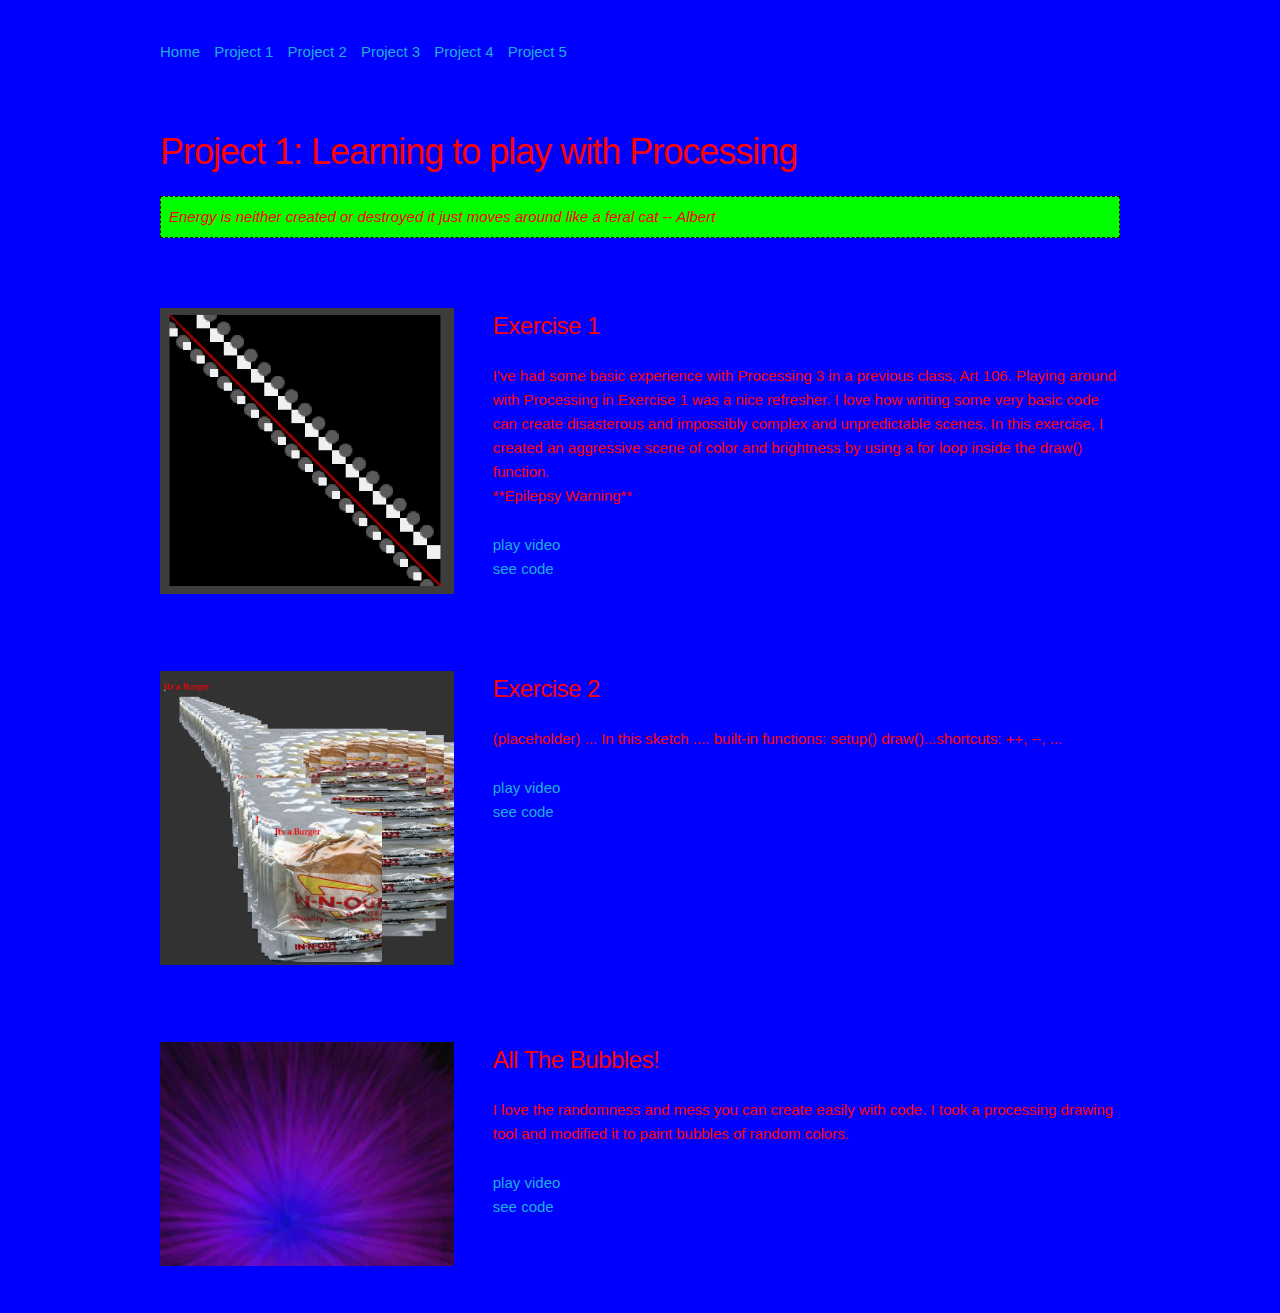
==== p1.html @ 820e3319 "Upload template" ====
<!DOCTYPE html>
<html lang="en">
<head>

  <!-- Basic Page Needs –––––––––––––––––––––––––––––––––––––––––– -->
  <meta charset="utf-8">
  <title>Art 101</title>
  <meta name="description" content="">
  <meta name="author" content="">

  <!-- Mobile Specific Metas ––––––––––––––––––––––––––––––––––––– -->
  <meta name="viewport" content="width=device-width, initial-scale=1">

  <!-- FONT ––––––––––––––––––––––––––––––––––––––––------–––––––– -->
  <link href="//fonts.googleapis.com/css?family=Raleway:400,300,600" rel="stylesheet" type="text/css">

  <!-- CSS & JS –––––––––––––––––––––––––––––––––––––––––––––––––– -->  
  <script type="text/javascript"  src="http://ajax.googleapis.com/ajax/libs/jquery/1.9.0/jquery.min.js"></script>                   <script type="text/javascript" src="css/overlaypopup.js"> </script>  
  <link rel="stylesheet" href="css/normalize.css">
  <link rel="stylesheet" href="css/skeleton.css">
  <link rel="stylesheet" href="css/overlaypopup.css" />
  <link rel="stylesheet" href="css/custom.css">

  <!-- Favicon –––––––––––––––––––––––––––––––––––––––––––––––––– -->
  <link rel="icon" type="image/png" href="images/favicon.png">

</head>
<body>

<!-- NAVIGATION AT the TOP is Here-->

<nav class="navbar">
      <div class="container nav_pad">  
        <ul>
         <li><a class="navbar-link" href="index.html"> Home</a></li>
         <li><a class="navbar-link" href="p1.html"> Project 1</a></li>
		 <li><a class="navbar-link" href="p2.html"> Project 2</a></li>
		 <li><a class="navbar-link" href="p3.html"> Project 3</a></li>
	     <li><a class="navbar-link" href="p4.html"> Project 4</a></li>
		 <li><a class="navbar-link" href="p5.html"> Project 5</a></li>
        </ul>
      </div>     
</nav>


  <!-- Primary Page Layout
  –––––––––––––––––––––––––––––––––––––––––––––––––– -->
  <div class="container">

  
   <div class="row section">
  <header id="header" class="twelve columns">
    <h3>Project 1: Learning to play with Processing</h3>
      
<div class="statement_text"> 
<em>
Energy is neither created or destroyed it just moves around like a feral cat -- Albert
</em>
<br>

</div>
    
  </header>
  </div>

     
<!-- NOTE!: For each row section make sure your column divs add up to 12. so 4+8, 6+6, 2+10, etc.-->

      <!-- Start Row //// -->
      <div class="row section">

      
       <!-- The column for showing the image and the link-->
      
      <div class="four columns" >
      
	    <a href="/video/p1ex1.mp4" > <img src="images/p1ex1.png" class="u-full-width "/>   </a>
      </div> 
        
       <!-- The column for artist statement and the link-->
     <div class="eight columns">    
         <h5> Exercise 1</h5>
		<p>
			I've had some basic experience with Processing 3 in a previous class, Art 106. Playing around with Processing in Exercise 1 was a nice refresher. I love how writing some very basic code can create disasterous and impossibly complex and unpredictable scenes. In this exercise, I created an aggressive scene of color and brightness by using a for loop inside the draw() function.
			<br>
			**Epilepsy Warning**
		<br>
         
         </p> 
        <!--  <a class="show-popup" href="#" data-showpopup="1" >run sketch</a> -->
         <a href="video/p1ex1.mp4" >play video</a> <br>
         <a href="code/p1ex1/Exercise_1.pde">see code</a> <br>
     </div>
     
     
     <!--////  End of row section-->
    </div>
      
       <!-- Start Row //// -->
      <div class="row section">

      
       <!-- The column for showing the image and the link-->
      
      <div class="four columns" >
      
	    <a href="video/p1ex2.mp4" > <img src="images/p1ex2.png" class="u-full-width "/>   </a>
      </div> 
        
       <!-- The column for artist statement and the link-->
     <div class="eight columns">    
         <h5> Exercise 2</h5>
		<p>
		(placeholder) ... In this sketch .... built-in functions: setup() draw()...shortcuts: ++, --, ...
         </p> 
        <!--  <a class="show-popup" href="#" data-showpopup="1" >run sketch</a> -->
         <a href="video/p1ex2.mp4" >play video</a> <br>
         <a href="code/p1ex2/Exercise_2.pde">see code</a> <br>
     </div>
     
     
     <!--////  End of row section-->
    </div>

      

      
        <div class="row section">

      
       <!-- The column for showing the image and the link-->
      
      <div class="four columns" >
      
	    <a href="video/p1.mp4" > <img src="images/p1.png" class="u-full-width"/>   </a>
      </div> 
        
       <!-- The column for artist statement and the link-->
     <div class="eight columns">    
         <h5> All The Bubbles!</h5>
		 <p>
			I love the randomness and mess you can create easily with code. I took a processing drawing tool and modified it
			to paint bubbles of random colors. <br>    
         </p> 
        <!--  <a class="show-popup" href="#" data-showpopup="1" >run sketch</a> -->
         <a href="video/p1.mp4" >play video</a> <br>
         <a href="code/p1/Project1_.pde">see code</a> <br>
         
  
     </div>
     
     
     <!--////  End of row section-->
    </div> 
      
  

   
   
   <!-- end of MAIN container /////////////////-->
   
  </div>

    
	
	
	<!-- ///////START of Overlay and pops for videos ///////////////////////////////////////////////////////////////// -->
	
<div class="overlay-bg"> </div>
    
    <div class="overlay-content popup1">
    
    <!--   sketch content here///////////////// -->
  
    
    <button class="close-btn">X</button>
</div>
    
    <div class="overlay-content popup2">
    
	  <!-- sketch content here/////////////////-->
    
    <button class="close-btn">X</button>
</div>
    
</body>
</html>
---- css/skeleton.css ----
/*
* Skeleton V2.0.4
* Copyright 2014, Dave Gamache
* www.getskeleton.com
* Free to use under the MIT license.
* http://www.opensource.org/licenses/mit-license.php
* 12/29/2014
*/


/* Table of contents
––––––––––––––––––––––––––––––––––––––––––––––––––
- Grid
- Base Styles
- Typography
- Links
- Buttons
- Forms
- Lists
- Code
- Tables
- Spacing
- Utilities
- Clearing
- Media Queries
*/


/* Grid
–––––––––––––––––––––––––––––––––––––––––––––––––– */
.container {
  position: relative;
  width: 100%;
  max-width: 960px;
  margin: 0 auto;
  padding: 0 20px;
  box-sizing: border-box; }
.column,
.columns {
  width: 100%;
  float: left;
  box-sizing: border-box; }

/* For devices larger than 400px */
@media (min-width: 400px) {
  .container {
    width: 85%;
    padding: 0; }
}

/* For devices larger than 550px */
@media (min-width: 550px) {
  .container {
    width: 80%; }
  .column,
  .columns {
    margin-left: 4%; }
  .column:first-child,
  .columns:first-child {
    margin-left: 0; }

  .one.column,
  .one.columns                    { width: 4.66666666667%; }
  .two.columns                    { width: 13.3333333333%; }
  .three.columns                  { width: 22%;            }
  .four.columns                   { width: 30.6666666667%; }
  .five.columns                   { width: 39.3333333333%; }
  .six.columns                    { width: 48%;            }
  .seven.columns                  { width: 56.6666666667%; }
  .eight.columns                  { width: 65.3333333333%; }
  .nine.columns                   { width: 74.0%;          }
  .ten.columns                    { width: 82.6666666667%; }
  .eleven.columns                 { width: 91.3333333333%; }
  .twelve.columns                 { width: 100%; margin-left: 0; }

  .one-third.column               { width: 30.6666666667%; }
  .two-thirds.column              { width: 65.3333333333%; }

  .one-half.column                { width: 48%; }

  /* Offsets */
  .offset-by-one.column,
  .offset-by-one.columns          { margin-left: 8.66666666667%; }
  .offset-by-two.column,
  .offset-by-two.columns          { margin-left: 17.3333333333%; }
  .offset-by-three.column,
  .offset-by-three.columns        { margin-left: 26%;            }
  .offset-by-four.column,
  .offset-by-four.columns         { margin-left: 34.6666666667%; }
  .offset-by-five.column,
  .offset-by-five.columns         { margin-left: 43.3333333333%; }
  .offset-by-six.column,
  .offset-by-six.columns          { margin-left: 52%;            }
  .offset-by-seven.column,
  .offset-by-seven.columns        { margin-left: 60.6666666667%; }
  .offset-by-eight.column,
  .offset-by-eight.columns        { margin-left: 69.3333333333%; }
  .offset-by-nine.column,
  .offset-by-nine.columns         { margin-left: 78.0%;          }
  .offset-by-ten.column,
  .offset-by-ten.columns          { margin-left: 86.6666666667%; }
  .offset-by-eleven.column,
  .offset-by-eleven.columns       { margin-left: 95.3333333333%; }

  .offset-by-one-third.column,
  .offset-by-one-third.columns    { margin-left: 34.6666666667%; }
  .offset-by-two-thirds.column,
  .offset-by-two-thirds.columns   { margin-left: 69.3333333333%; }

  .offset-by-one-half.column,
  .offset-by-one-half.columns     { margin-left: 52%; }

}


/* Base Styles
–––––––––––––––––––––––––––––––––––––––––––––––––– */
/* NOTE
html is set to 62.5% so that all the REM measurements throughout Skeleton
are based on 10px sizing. So basically 1.5rem = 15px :) */
html {
  font-size: 62.5%; }
body {
  font-size: 1.5em; /* currently ems cause chrome bug misinterpreting rems on body element */
  line-height: 1.6;
  font-weight: 400;
  font-family: "Raleway", "HelveticaNeue", "Helvetica Neue", Helvetica, Arial, sans-serif;
  color: #222; }


/* Typography
–––––––––––––––––––––––––––––––––––––––––––––––––– */
h1, h2, h3, h4, h5, h6 {
  margin-top: 0;
  margin-bottom: 2rem;
  font-weight: 300; }
h1 { font-size: 4.0rem; line-height: 1.2;  letter-spacing: -.1rem;}
h2 { font-size: 3.6rem; line-height: 1.25; letter-spacing: -.1rem; }
h3 { font-size: 3.0rem; line-height: 1.3;  letter-spacing: -.1rem; }
h4 { font-size: 2.4rem; line-height: 1.35; letter-spacing: -.08rem; }
h5 { font-size: 1.8rem; line-height: 1.5;  letter-spacing: -.05rem; }
h6 { font-size: 1.5rem; line-height: 1.6;  letter-spacing: 0; }

/* Larger than phablet */
@media (min-width: 550px) {
  h1 { font-size: 5.0rem; }
  h2 { font-size: 4.2rem; }
  h3 { font-size: 3.6rem; }
  h4 { font-size: 3.0rem; }
  h5 { font-size: 2.4rem; }
  h6 { font-size: 1.5rem; }
}

p {
  margin-top: 0; }


/* Links
–––––––––––––––––––––––––––––––––––––––––––––––––– */
a {
  color: #1EAEDB; 
  text-decoration: none;
}
a:hover {
  color: #0FA0CE;
  text-decoration: none;
}


/* Buttons
–––––––––––––––––––––––––––––––––––––––––––––––––– */
.button,
button,
input[type="submit"],
input[type="reset"],
input[type="button"] {
  display: inline-block;
  height: 38px;
  padding: 0 30px;
  color: #555;
  text-align: center;
  font-size: 11px;
  font-weight: 600;
  line-height: 38px;
  letter-spacing: .1rem;
  text-transform: uppercase;
  text-decoration: none;
  white-space: nowrap;
  background-color: transparent;
  border-radius: 4px;
  border: 1px solid #bbb;
  cursor: pointer;
  box-sizing: border-box; }
.button:hover,
button:hover,
input[type="submit"]:hover,
input[type="reset"]:hover,
input[type="button"]:hover,
.button:focus,
button:focus,
input[type="submit"]:focus,
input[type="reset"]:focus,
input[type="button"]:focus {
  color: #333;
  border-color: #888;
  outline: 0; }
.button.button-primary,
button.button-primary,
input[type="submit"].button-primary,
input[type="reset"].button-primary,
input[type="button"].button-primary {
  color: #FFF;
  background-color: #33C3F0;
  border-color: #33C3F0; }
.button.button-primary:hover,
button.button-primary:hover,
input[type="submit"].button-primary:hover,
input[type="reset"].button-primary:hover,
input[type="button"].button-primary:hover,
.button.button-primary:focus,
button.button-primary:focus,
input[type="submit"].button-primary:focus,
input[type="reset"].button-primary:focus,
input[type="button"].button-primary:focus {
  color: #FFF;
  background-color: #1EAEDB;
  border-color: #1EAEDB; }


/* Forms
–––––––––––––––––––––––––––––––––––––––––––––––––– */
input[type="email"],
input[type="number"],
input[type="search"],
input[type="text"],
input[type="tel"],
input[type="url"],
input[type="password"],
textarea,
select {
  height: 38px;
  padding: 6px 10px; /* The 6px vertically centers text on FF, ignored by Webkit */
  background-color: #fff;
  border: 1px solid #D1D1D1;
  border-radius: 4px;
  box-shadow: none;
  box-sizing: border-box; }
/* Removes awkward default styles on some inputs for iOS */
input[type="email"],
input[type="number"],
input[type="search"],
input[type="text"],
input[type="tel"],
input[type="url"],
input[type="password"],
textarea {
  -webkit-appearance: none;
     -moz-appearance: none;
          appearance: none; }
textarea {
  min-height: 65px;
  padding-top: 6px;
  padding-bottom: 6px; }
input[type="email"]:focus,
input[type="number"]:focus,
input[type="search"]:focus,
input[type="text"]:focus,
input[type="tel"]:focus,
input[type="url"]:focus,
input[type="password"]:focus,
textarea:focus,
select:focus {
  border: 1px solid #33C3F0;
  outline: 0; }
label,
legend {
  display: block;
  margin-bottom: .5rem;
  font-weight: 600; }
fieldset {
  padding: 0;
  border-width: 0; }
input[type="checkbox"],
input[type="radio"] {
  display: inline; }
label > .label-body {
  display: inline-block;
  margin-left: .5rem;
  font-weight: normal; }


/* Lists
–––––––––––––––––––––––––––––––––––––––––––––––––– */
ul {
  list-style: circle inside; }
ol {
  list-style: decimal inside; }
ol, ul {
  padding-left: 0;
  margin-top: 0; }
ul ul,
ul ol,
ol ol,
ol ul {
  margin: 1.5rem 0 1.5rem 3rem;
  font-size: 90%; }
li {
  margin-bottom: 1rem; }


/* Code
–––––––––––––––––––––––––––––––––––––––––––––––––– */
code {
  padding: .2rem .5rem;
  margin: 0 .2rem;
  font-size: 90%;
  white-space: nowrap;
  background: #F1F1F1;
  border: 1px solid #E1E1E1;
  border-radius: 4px; }
pre > code {
  display: block;
  padding: 1rem 1.5rem;
  white-space: pre; }


/* Tables
–––––––––––––––––––––––––––––––––––––––––––––––––– */
th,
td {
  padding: 12px 15px;
  text-align: left;
  border-bottom: 1px solid #E1E1E1; }
th:first-child,
td:first-child {
  padding-left: 0; }
th:last-child,
td:last-child {
  padding-right: 0; }


/* Spacing
–––––––––––––––––––––––––––––––––––––––––––––––––– */
button,
.button {
  margin-bottom: 1rem; }
input,
textarea,
select,
fieldset {
  margin-bottom: 1.5rem; }
pre,
blockquote,
dl,
figure,
table,
p,
ul,
ol,
form {
  margin-bottom: 2.5rem; }


/* Utilities
–––––––––––––––––––––––––––––––––––––––––––––––––– */
.u-full-width {
  width: 100%;
  box-sizing: border-box; }
.u-max-full-width {
  max-width: 100%;
  box-sizing: border-box; }
.u-pull-right {
  float: right; }
.u-pull-left {
  float: left; }


/* Misc
–––––––––––––––––––––––––––––––––––––––––––––––––– */
hr {
  margin-top: 3rem;
  margin-bottom: 3.5rem;
  border-width: 0;
  border-top: 1px solid #E1E1E1; }


/* Clearing
–––––––––––––––––––––––––––––––––––––––––––––––––– */

/* Self Clearing Goodness */
.container:after,
.row:after,
.u-cf {
  content: "";
  display: table;
  clear: both; }


/* Media Queries
–––––––––––––––––––––––––––––––––––––––––––––––––– */
/*
Note: The best way to structure the use of media queries is to create the queries
near the relevant code. For example, if you wanted to change the styles for buttons
on small devices, paste the mobile query code up in the buttons section and style it
there.
*/


/* Larger than mobile */
@media (min-width: 400px) {}

/* Larger than phablet (also point when grid becomes active) */
@media (min-width: 550px) {}

/* Larger than tablet */
@media (min-width: 750px) {}

/* Larger than desktop */
@media (min-width: 1000px) {}

/* Larger than Desktop HD */
@media (min-width: 1200px) {}
---- css/overlaypopup.css ----
* {
	margin: 0;
	padding: 0;
	-moz-box-sizing: border-box; 
	-webkit-box-sizing: border-box; 
	box-sizing: border-box;
}

body {
	font-family: 'Helvetica Neue','Helvetica', Arial, sans-serif;
}

.main-content {
	height: 800px;
	width: 1000px;
	margin: 0 auto;
}

.overlay-bg {
	display: none;
	position: absolute;
	top: 0;
	left: 0;
	/* height:100%! important; */
	height: auto;
	width: 100%;
	cursor: pointer;
	z-index: 1000; /* high z-index */
	background: #000; /* fallback */
	background: rgba(0,0,0,0.75);
}
	.overlay-content {
		
		display: none;
		background: #111;
		padding: 2%;
		width: 60%;
		position: absolute;
		top: 15%;
		left: 20%;
		cursor: default;
		z-index: 10001;
		border-radius: 10px;
		box-shadow: 0 0 5px rgba(0,0,0,0.95);
	}

	.close-btn {
		color: rgb(220,220,220);
		cursor: pointer;
		position: absolute;
		top: -10px;
		right:-10px;
		width:20px;
		height:20px;		
		padding: 0%;
		background: #222; /* fallback */
		border-color: #222;
		border-radius: 7px;
		/* box-shadow: 0 0 4px rgba(0,0,0,0.3);  */
	}
	.close-btn:hover {
		background: #444;
	}

/* media query for most mobile devices */
@media only screen and (min-width: 0px) and (max-width: 480px){

	.overlay-content {
		width: 96%;
		margin: 0 2%;
		left: 0;
	}
}
---- css/custom.css ----
body {

color:#f00;
background-color: #0000ff;

}

.widecontainer {
  position: relative;
  width: 100%;
  max-width: 1500px;
  margin: 0 auto;
  padding: 0 20px;
  box-sizing: border-box; }

a:hover{
  color:#0CF;
  /*text-decoration: underline;*/
}
.nav_pad{
  padding-top:40px;
}
.section{
  padding-top: 30px;
  padding-bottom:40px;

}

.mid-section{
  padding-top: 120px;
  padding-bottom:40px;

}

.key {
  font-weight:bold;


}
.stripe {
 background-color: #DADADA;
}


ul.disc{
  list-style: disc;
  margin-left: 15px
}


.navbar ul li{
    list-style: none;
    display: inline-block;
    padding-right:10px;
}


.statement_text {

    background-color: #0f0;
    padding: 8px;
    margin-top: 20px;
    border: 1px dashed black;
}
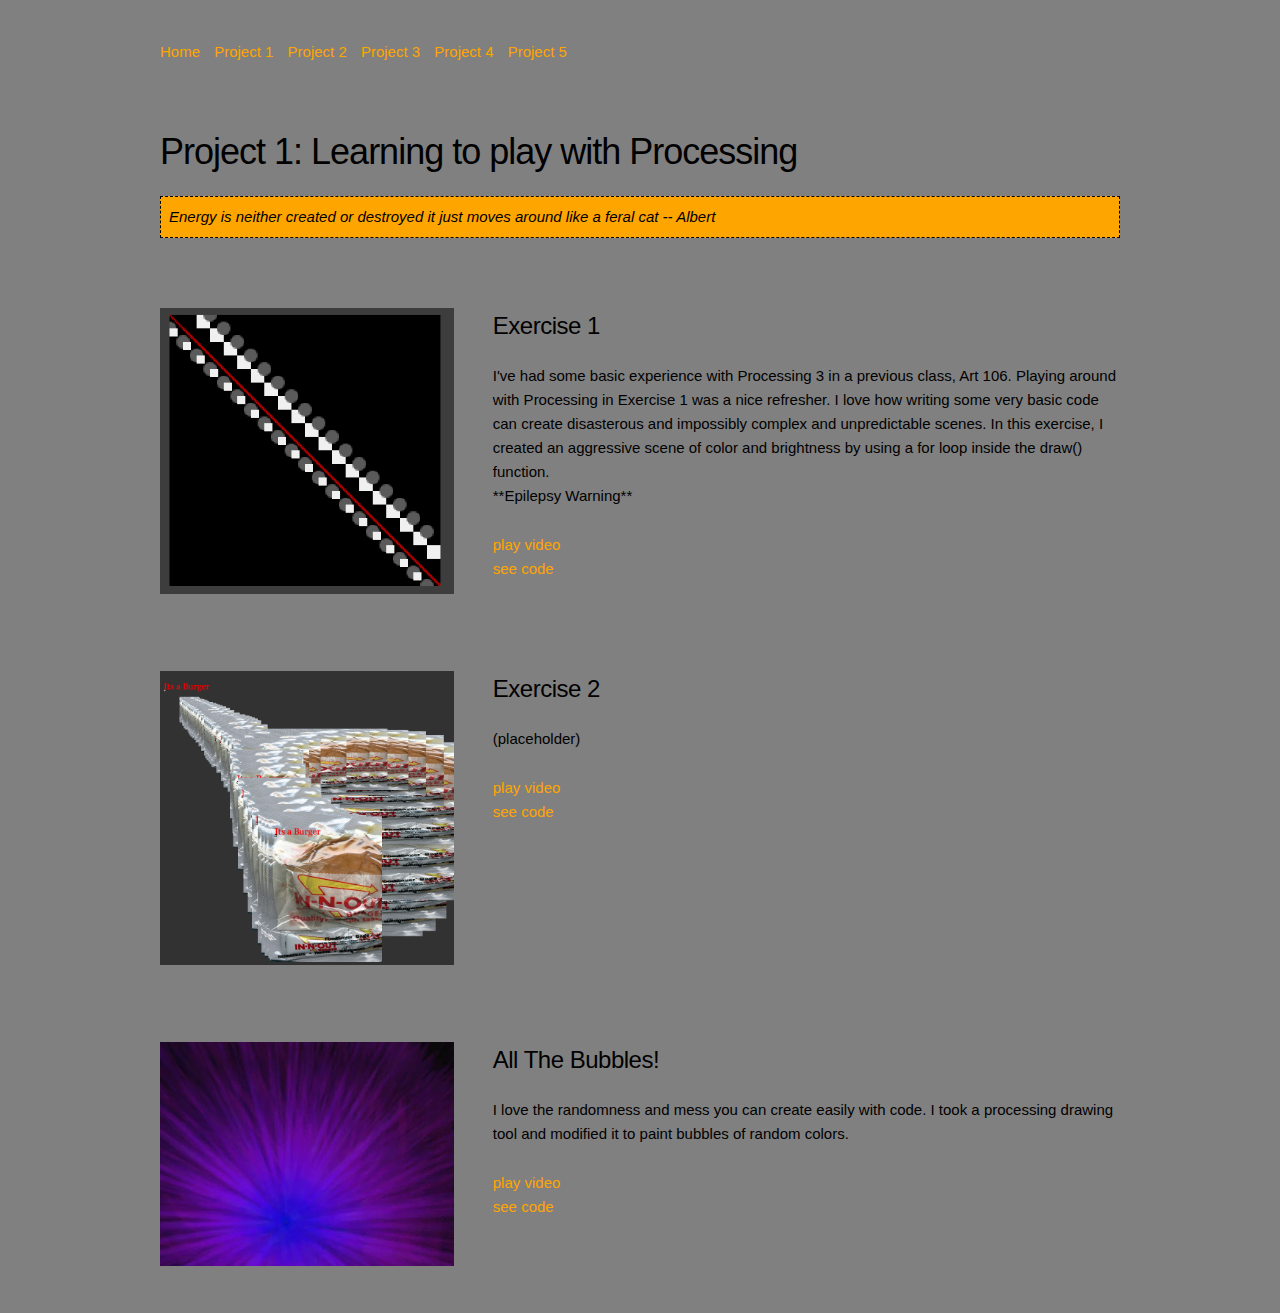
==== commit 5895da52: "test" ====
--- a/p1.html
+++ b/p1.html
@@ -111,7 +111,7 @@
      <div class="eight columns">    
          <h5> Exercise 2</h5>
 		<p>
-		(placeholder) ... In this sketch .... built-in functions: setup() draw()...shortcuts: ++, --, ...
+		(placeholder)
          </p> 
         <!--  <a class="show-popup" href="#" data-showpopup="1" >run sketch</a> -->
          <a href="video/p1ex2.mp4" >play video</a> <br>
--- a/css/skeleton.css
+++ b/css/skeleton.css
@@ -158,7 +158,7 @@
 /* Links
 –––––––––––––––––––––––––––––––––––––––––––––––––– */
 a {
-  color: #1EAEDB; 
+  color: orange; 
   text-decoration: none;
 }
 a:hover {
--- a/css/custom.css
+++ b/css/custom.css
@@ -1,7 +1,7 @@
 body {
 
-color:#f00;
-background-color: #0000ff;
+color:black;
+background-color: gray;
 
 }
 
@@ -57,7 +57,7 @@
 
 .statement_text {
 
-    background-color: #0f0;
+    background-color: orange;
     padding: 8px;
     margin-top: 20px;
     border: 1px dashed black;
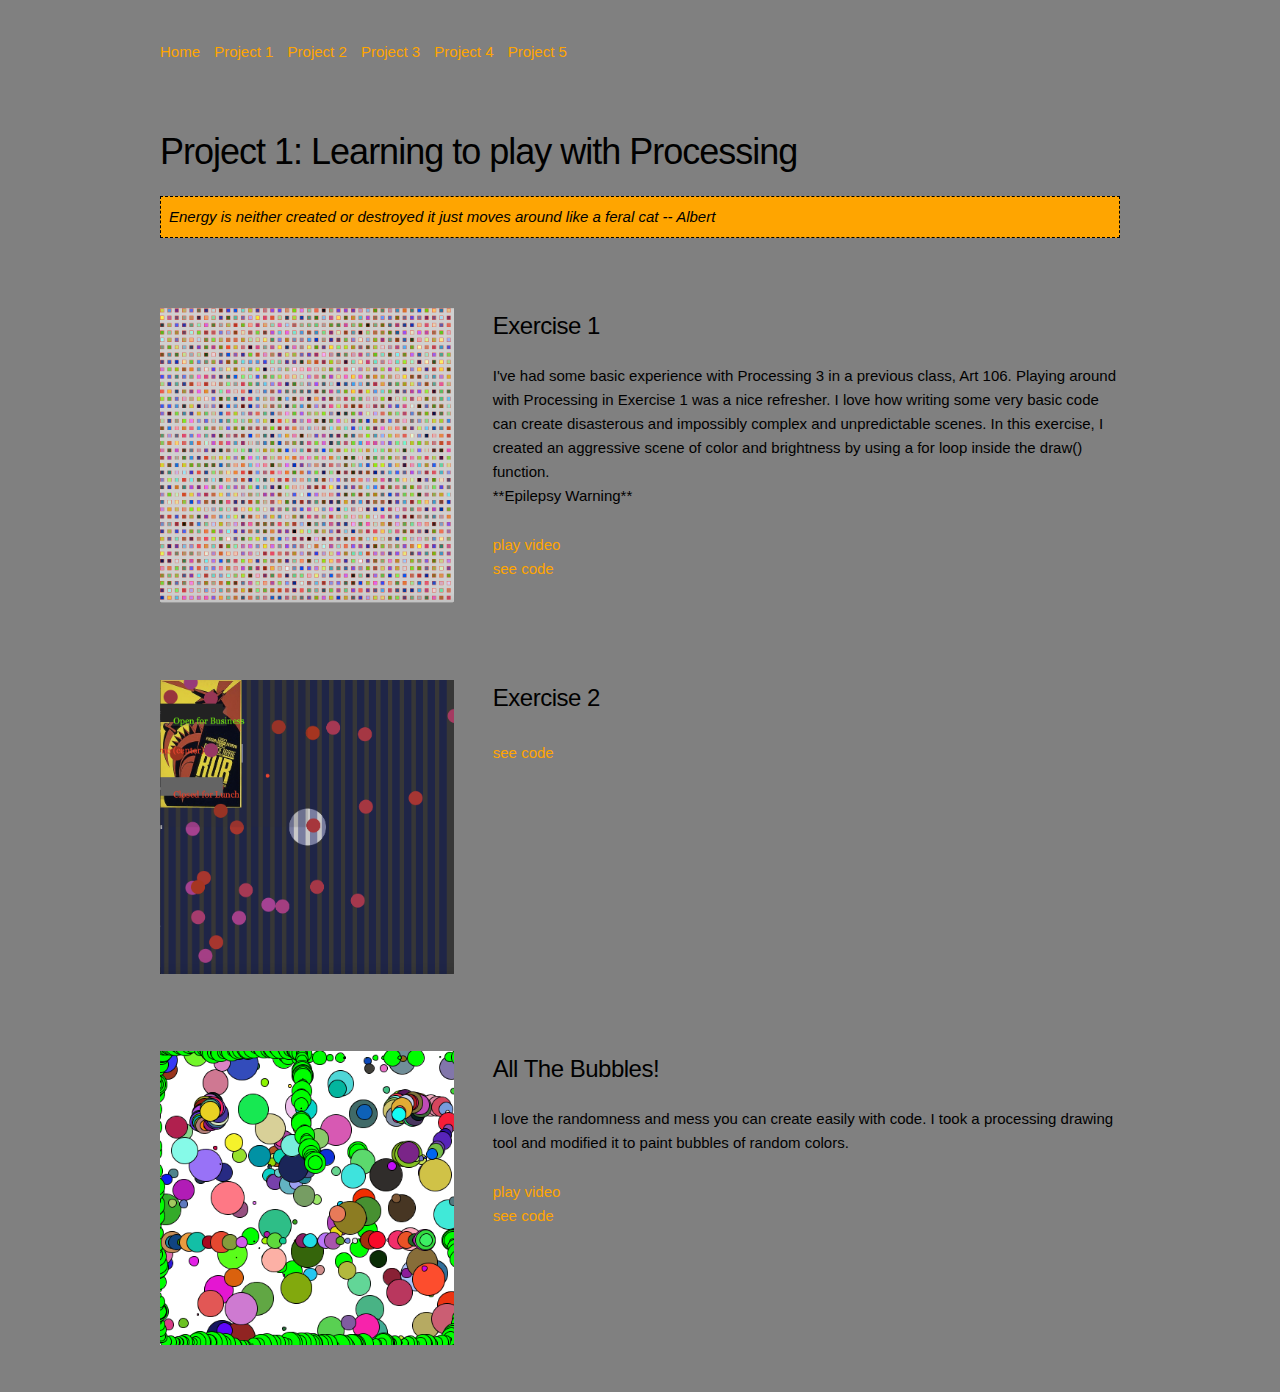
==== commit e8e7b7e8: "oopdate" ====
--- a/p1.html
+++ b/p1.html
@@ -14,8 +14,8 @@
   <!-- FONT ––––––––––––––––––––––––––––––––––––––––------–––––––– -->
   <link href="//fonts.googleapis.com/css?family=Raleway:400,300,600" rel="stylesheet" type="text/css">
 
-  <!-- CSS & JS –––––––––––––––––––––––––––––––––––––––––––––––––– -->  
-  <script type="text/javascript"  src="http://ajax.googleapis.com/ajax/libs/jquery/1.9.0/jquery.min.js"></script>                   <script type="text/javascript" src="css/overlaypopup.js"> </script>  
+  <!-- CSS & JS –––––––––––––––––––––––––––––––––––––––––––––––––– -->
+  <script type="text/javascript"  src="http://ajax.googleapis.com/ajax/libs/jquery/1.9.0/jquery.min.js"></script>                   <script type="text/javascript" src="css/overlaypopup.js"> </script>
   <link rel="stylesheet" href="css/normalize.css">
   <link rel="stylesheet" href="css/skeleton.css">
   <link rel="stylesheet" href="css/overlaypopup.css" />
@@ -30,7 +30,7 @@
 <!-- NAVIGATION AT the TOP is Here-->
 
 <nav class="navbar">
-      <div class="container nav_pad">  
+      <div class="container nav_pad">
         <ul>
          <li><a class="navbar-link" href="index.html"> Home</a></li>
          <li><a class="navbar-link" href="p1.html"> Project 1</a></li>
@@ -39,7 +39,7 @@
 	     <li><a class="navbar-link" href="p4.html"> Project 4</a></li>
 		 <li><a class="navbar-link" href="p5.html"> Project 5</a></li>
         </ul>
-      </div>     
+      </div>
 </nav>
 
 
@@ -47,141 +47,146 @@
   –––––––––––––––––––––––––––––––––––––––––––––––––– -->
   <div class="container">
 
-  
+
    <div class="row section">
   <header id="header" class="twelve columns">
     <h3>Project 1: Learning to play with Processing</h3>
-      
-<div class="statement_text"> 
+
+<div class="statement_text">
 <em>
 Energy is neither created or destroyed it just moves around like a feral cat -- Albert
 </em>
 <br>
 
 </div>
-    
+
   </header>
   </div>
 
-     
+
 <!-- NOTE!: For each row section make sure your column divs add up to 12. so 4+8, 6+6, 2+10, etc.-->
 
       <!-- Start Row //// -->
       <div class="row section">
 
-      
+
        <!-- The column for showing the image and the link-->
-      
+
       <div class="four columns" >
-      
-	    <a href="/video/p1ex1.mp4" > <img src="images/p1ex1.png" class="u-full-width "/>   </a>
-      </div> 
-        
+
+	    <a class="show-popup" href="#" data-showpopup="1"> <img src="images/p1ex1.png" class="u-full-width "/>   </a>
+      </div>
+
        <!-- The column for artist statement and the link-->
-     <div class="eight columns">    
+     <div class="eight columns">
          <h5> Exercise 1</h5>
 		<p>
-			I've had some basic experience with Processing 3 in a previous class, Art 106. Playing around with Processing in Exercise 1 was a nice refresher. I love how writing some very basic code can create disasterous and impossibly complex and unpredictable scenes. In this exercise, I created an aggressive scene of color and brightness by using a for loop inside the draw() function.
+			I've had some basic experience with Processing 3 in a previous class, Art 106.
+      Playing around with Processing in Exercise 1 was a nice refresher. I love how writing
+      some very basic code can create disasterous and impossibly complex and unpredictable scenes.
+      In this exercise, I created an aggressive scene of color and brightness by using a for loop
+      inside the draw() function.
 			<br>
 			**Epilepsy Warning**
 		<br>
-         
-         </p> 
+
+         </p>
         <!--  <a class="show-popup" href="#" data-showpopup="1" >run sketch</a> -->
-         <a href="video/p1ex1.mp4" >play video</a> <br>
+         <a class="show-popup" href="#" data-showpopup="1">play video</a> <br>
          <a href="code/p1ex1/Exercise_1.pde">see code</a> <br>
      </div>
-     
-     
+
+
      <!--////  End of row section-->
     </div>
-      
+
        <!-- Start Row //// -->
       <div class="row section">
 
-      
+
        <!-- The column for showing the image and the link-->
-      
+
       <div class="four columns" >
-      
-	    <a href="video/p1ex2.mp4" > <img src="images/p1ex2.png" class="u-full-width "/>   </a>
-      </div> 
-        
+
+	    <a> <img src="images/p1ex2.png" class="u-full-width "/>   </a>
+      </div>
+
        <!-- The column for artist statement and the link-->
-     <div class="eight columns">    
+     <div class="eight columns">
          <h5> Exercise 2</h5>
-		<p>
-		(placeholder)
-         </p> 
+		     <p>
+         </p>
         <!--  <a class="show-popup" href="#" data-showpopup="1" >run sketch</a> -->
-         <a href="video/p1ex2.mp4" >play video</a> <br>
+        <!--<a class="show-popup" href="#" data-showpopup="2">play video</a> <br> -->
          <a href="code/p1ex2/Exercise_2.pde">see code</a> <br>
      </div>
-     
-     
+
+
      <!--////  End of row section-->
     </div>
 
-      
 
-      
+
+
         <div class="row section">
 
-      
+
        <!-- The column for showing the image and the link-->
-      
+
       <div class="four columns" >
-      
-	    <a href="video/p1.mp4" > <img src="images/p1.png" class="u-full-width"/>   </a>
-      </div> 
-        
+
+	    <a class="show-popup" href="#" data-showpopup="2"> <img src="images/p1.png" class="u-full-width"/>   </a>
+      </div>
+
        <!-- The column for artist statement and the link-->
-     <div class="eight columns">    
+     <div class="eight columns">
          <h5> All The Bubbles!</h5>
 		 <p>
 			I love the randomness and mess you can create easily with code. I took a processing drawing tool and modified it
-			to paint bubbles of random colors. <br>    
-         </p> 
+			to paint bubbles of random colors. <br>
+         </p>
         <!--  <a class="show-popup" href="#" data-showpopup="1" >run sketch</a> -->
-         <a href="video/p1.mp4" >play video</a> <br>
+         <a class="show-popup" href="#" data-showpopup="2">play video</a> <br>
          <a href="code/p1/Project1_.pde">see code</a> <br>
-         
-  
+
+
      </div>
-     
-     
+
+
      <!--////  End of row section-->
-    </div> 
-      
-  
+    </div>
 
-   
-   
+
+
+
+
    <!-- end of MAIN container /////////////////-->
-   
+
   </div>
 
-    
-	
-	
+
+
+
 	<!-- ///////START of Overlay and pops for videos ///////////////////////////////////////////////////////////////// -->
-	
+
 <div class="overlay-bg"> </div>
-    
+
     <div class="overlay-content popup1">
-    
-    <!--   sketch content here///////////////// -->
-  
-    
+
+      <video controls="controls" width="800" height="600"
+         name="Exercise8" src="video/p1ex1.mov"></video>
+
+
     <button class="close-btn">X</button>
 </div>
-    
+
     <div class="overlay-content popup2">
-    
-	  <!-- sketch content here/////////////////-->
-    
+
+      <video controls="controls" width="800" height="600"
+         name="Exercise8" src="video/p1.mov"></video>
+
     <button class="close-btn">X</button>
 </div>
-    
+
 </body>
 </html>
